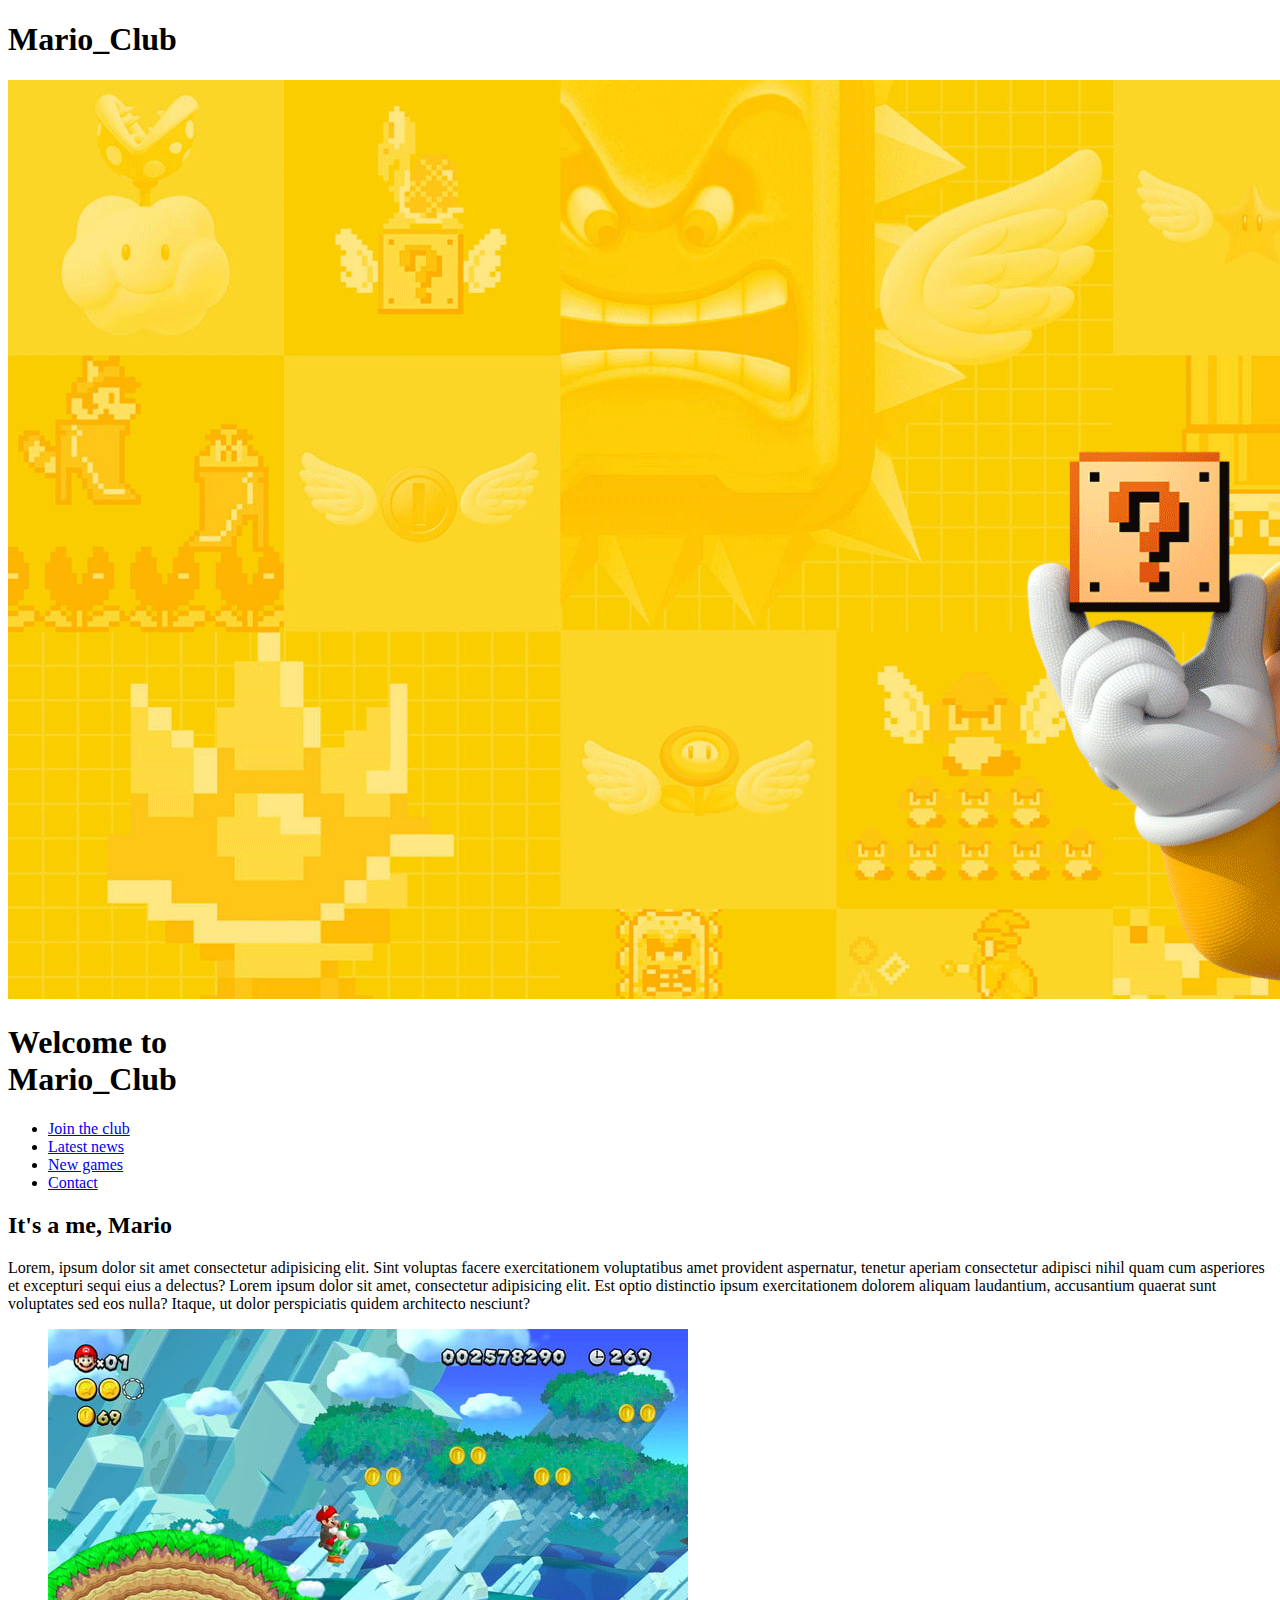
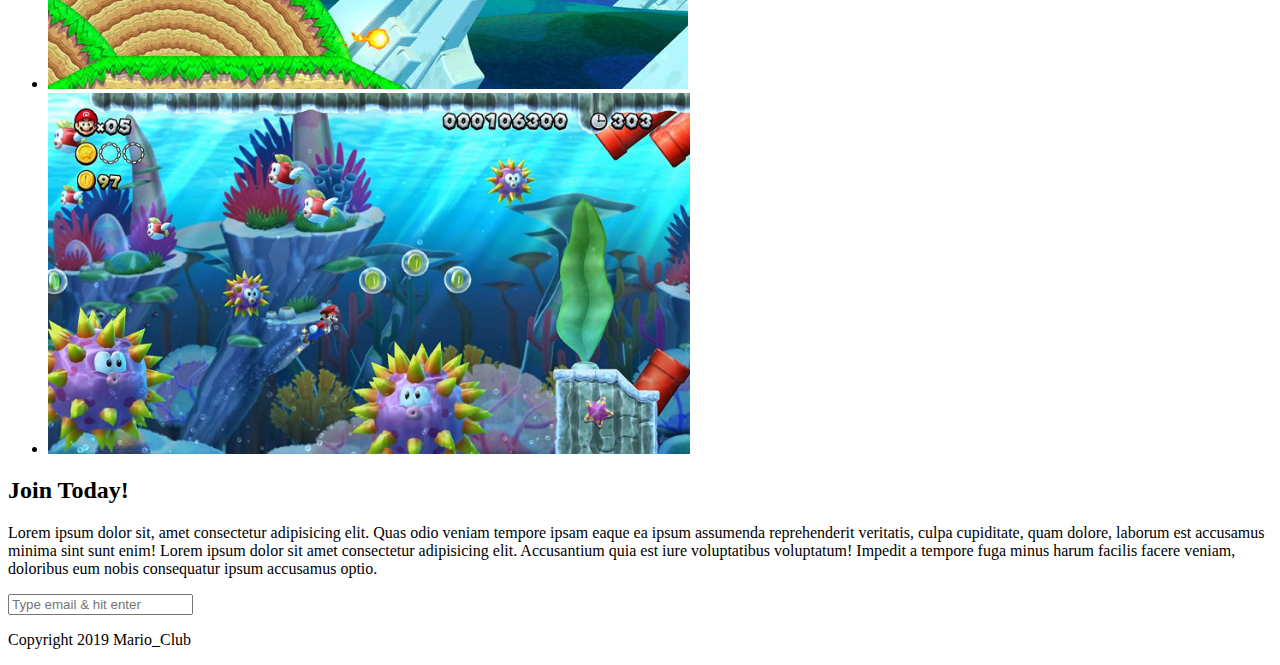
==== 5_index_semantics.html @ 718b4606 "site start" ====
<!DOCTYPE html>
<html>
  <!-- main section article 
    aside (related content) header footer -->

  <head>
    <link rel="stylesheet" href="5_styles.css" />
    <title>Mario_Club</title>
  </head>
  <body>
    <header><h1>Mario_Club</h1></header>

    <section class="banner">
      <img src="./data/banner.png" alt="welcome banner" />

      <div>
        <h1>Welcome to <br /><span>Mario_Club</span></h1>
      </div>
    </section>

    <nav class="main-nav">
      <ul>
        <li><a href="./join.html" class="join">Join the club</a></li>
        <li><a href="./news.html">Latest news</a></li>
        <li><a href="./games.html">New games</a></li>
        <li><a href="./contact.html">Contact</a></li>
      </ul>
    </nav>

    <main>
      <article>
        <h2>It's a me, Mario</h2>
        <p>
          Lorem, ipsum dolor sit amet consectetur adipisicing elit. Sint
          voluptas facere exercitationem voluptatibus amet provident aspernatur,
          tenetur aperiam consectetur adipisci nihil quam cum asperiores et
          excepturi sequi eius a delectus? Lorem ipsum dolor sit amet,
          consectetur adipisicing elit. Est optio distinctio ipsum
          exercitationem dolorem aliquam laudantium, accusantium quaerat sunt
          voluptates sed eos nulla? Itaque, ut dolor perspiciatis quidem
          architecto nesciunt?
        </p>
      </article>
      <ul class="images">
        <li><img src="./data/thumb-1.png" alt="mario thumb 1" /></li>
        <li><img src="./data/thumb-2.png" alt="mario thumb 2" /></li>
      </ul>
    </main>

    <section class="join">
      <h2>Join Today!</h2>
      <p>
        Lorem ipsum dolor sit, amet consectetur adipisicing elit. Quas odio
        veniam tempore ipsam eaque ea ipsum assumenda reprehenderit veritatis,
        culpa cupiditate, quam dolore, laborum est accusamus minima sint sunt
        enim! Lorem ipsum dolor sit amet consectetur adipisicing elit.
        Accusantium quia est iure voluptatibus voluptatum! Impedit a tempore
        fuga minus harum facilis facere veniam, doloribus eum nobis consequatur
        ipsum accusamus optio.
      </p>
      <form>
        <input
          type="email"
          name="email"
          placeholder="Type email & hit enter"
          required
        />
      </form>
    </section>

    <footer>
      <p class="copyright">Copyright 2019 Mario_Club</p>
    </footer>
  </body>
</html>
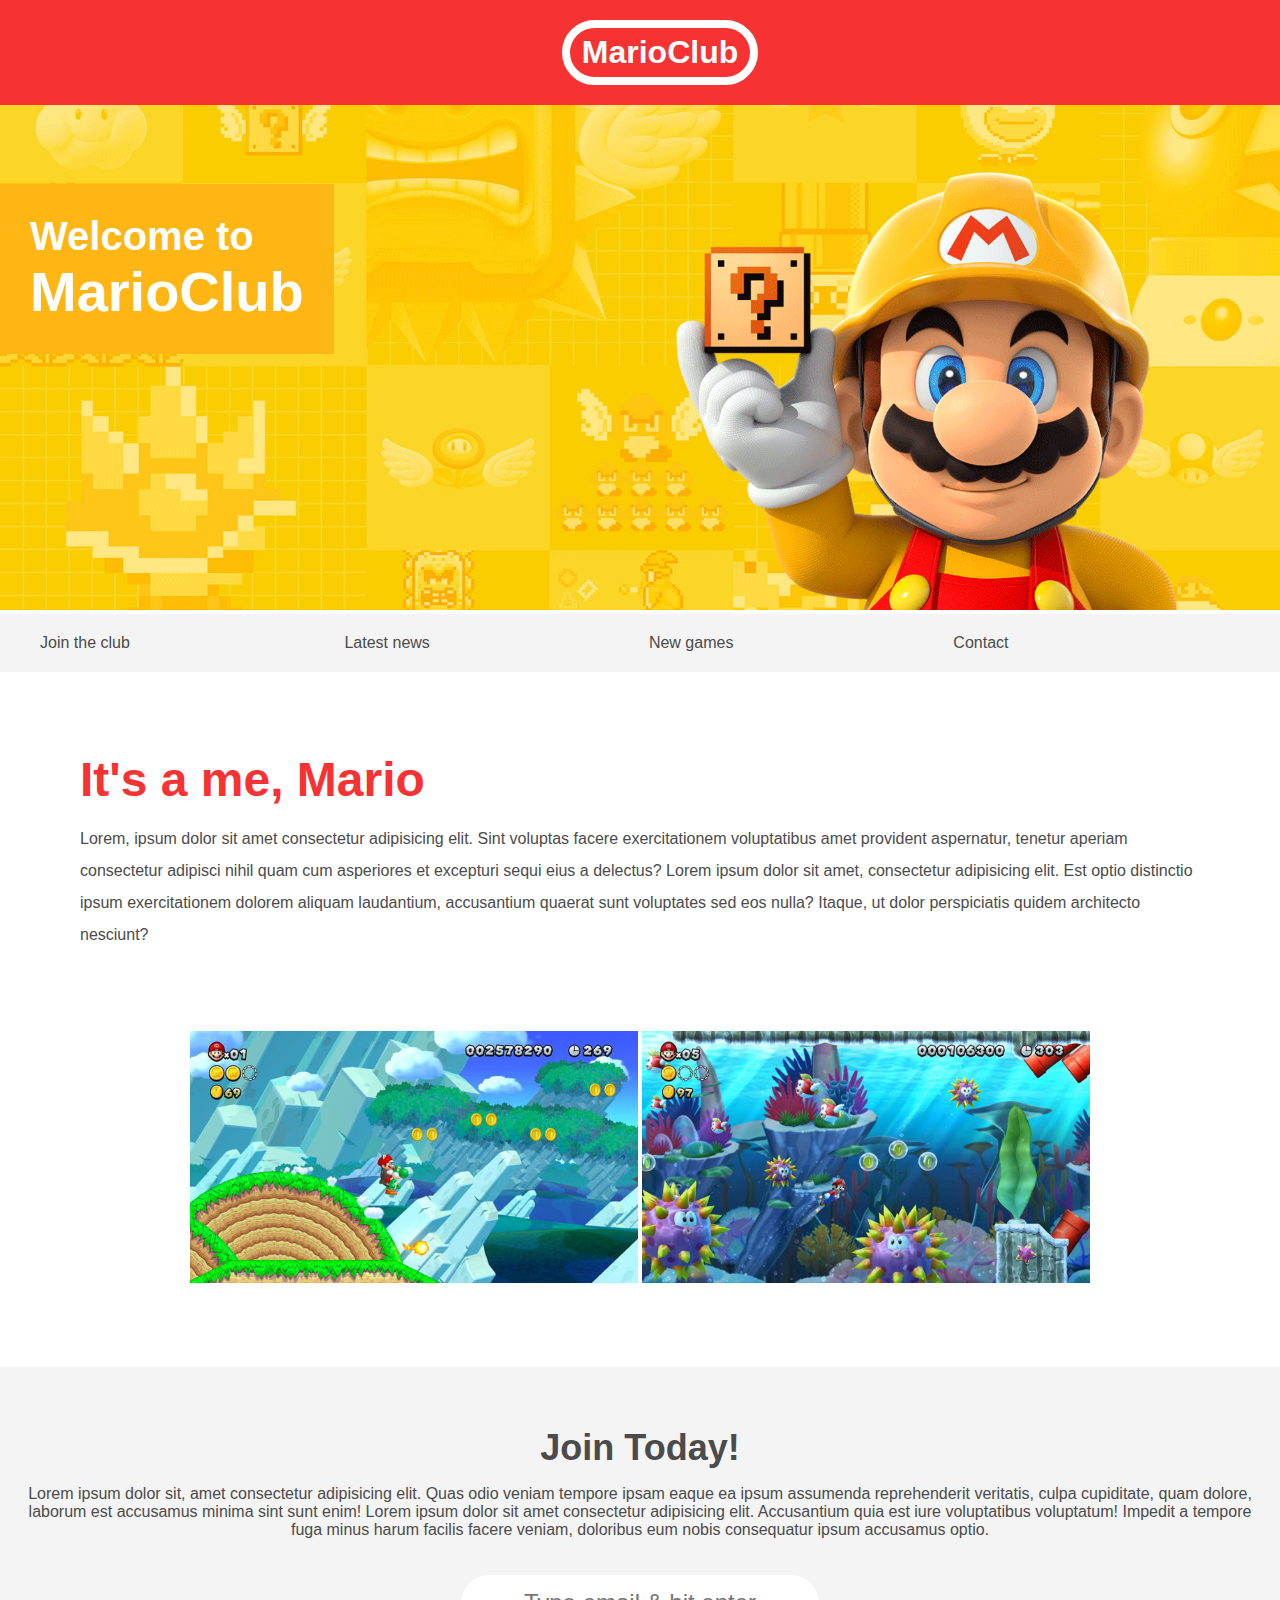
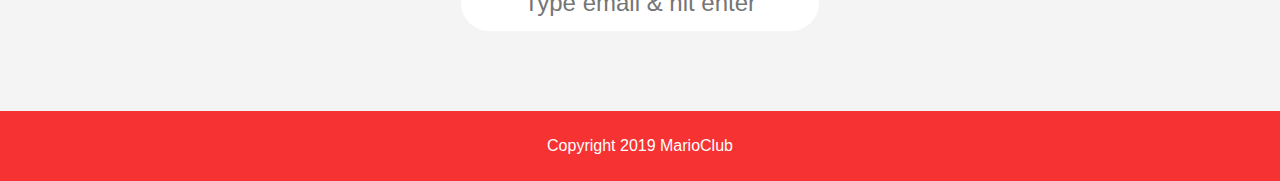
==== commit 64a1949c: "semantics" ====
--- a/5_index_semantics.html
+++ b/5_index_semantics.html
@@ -5,22 +5,24 @@
 
   <head>
     <link rel="stylesheet" href="5_styles.css" />
-    <title>Mario_Club</title>
+    <title>MarioClub</title>
   </head>
   <body>
-    <header><h1>Mario_Club</h1></header>
+    <header>
+      <h1>MarioClub</h1>
+    </header>
 
     <section class="banner">
       <img src="./data/banner.png" alt="welcome banner" />
 
-      <div>
-        <h1>Welcome to <br /><span>Mario_Club</span></h1>
+      <div class="welcome">
+        <h2>Welcome to <br /><span>MarioClub</span></h2>
       </div>
     </section>
 
     <nav class="main-nav">
       <ul>
-        <li><a href="./join.html" class="join">Join the club</a></li>
+        <li><a href="./join.html">Join the club</a></li>
         <li><a href="./news.html">Latest news</a></li>
         <li><a href="./games.html">New games</a></li>
         <li><a href="./contact.html">Contact</a></li>
@@ -69,7 +71,7 @@
     </section>
 
     <footer>
-      <p class="copyright">Copyright 2019 Mario_Club</p>
+      <p class="copyright">Copyright 2019 MarioClub</p>
     </footer>
   </body>
 </html>
--- a/5_styles.css
+++ b/5_styles.css
@@ -0,0 +1,137 @@
+body,
+ul,
+li,
+h1,
+h2,
+a {
+  margin: 0;
+  padding: 0;
+  font-family: "Segoe UI", Tahoma, Geneva, Verdana, sans-serif;
+}
+
+header {
+  background-color: #f63232;
+  padding: 20px;
+  text-align: center;
+  position: fixed;
+  width: 100%;
+  z-index: 1;
+  top: 0;
+  left: 0;
+}
+
+header h1 {
+  color: white;
+  border: 8px solid white;
+  padding: 6px 12px;
+  display: inline-block;
+  border-radius: 36px;
+}
+
+.banner {
+  position: relative;
+}
+.banner img {
+  max-width: 100%;
+}
+.banner .welcome {
+  text-align: left;
+  min-width: auto;
+  min-height: auto;
+  background-color: #feb614;
+  color: white;
+  padding: 30px;
+  position: absolute;
+  left: 0;
+  top: 30%;
+}
+.banner .welcome h2{
+  font-size: 40px;
+}
+
+.banner .welcome span {
+  font-size: 1.4em;
+}
+
+nav {
+  background-color: #f4f4f4;
+  padding: 20px;
+  position: sticky;
+  top: 110px;
+}
+nav ul {
+  white-space: nowrap;
+  max-width: 1200px;
+  margin: 0 auto;
+}
+nav li {
+  width: 25%;
+  display: inline-block;
+}
+nav li a {
+  text-decoration: none;
+  color: #4b4b4b;
+}
+nav li a.join {
+  color: #f63232;
+}
+
+main {
+  max-width: 100%;
+  width: 1200px;
+  margin: 80px auto;
+  padding: 0 40px;
+  /* dont add the padding on top of 100% */
+  box-sizing: border-box;
+}
+
+article h2 {
+  color: #f63232;
+  font-size: 48px;
+}
+
+article p {
+  line-height: 2em;
+  color: #4b4b4b;
+}
+
+.images {
+  text-align: center;
+  margin: 80px 0;
+  white-space: nowrap;
+}
+
+.images li {
+  display: inline-block;
+  width: 40%;
+}
+
+.images li img {
+  max-width: 100%;
+}
+
+.join {
+  background: #f4f4f4;
+  text-align: center;
+  padding: 60px 20px;
+  color: #4b4b4b;
+}
+
+.join h2 {
+  font-size: 36px;
+}
+form input {
+  margin: 20px 0;
+  padding: 10px 20px;
+  font-size: 24px;
+  border-radius: 28px;
+  border: 4px solid white;
+  text-align: center;
+}
+
+footer {
+  background: #f63232;
+  color: white;
+  padding: 10px;
+  text-align: center;
+}
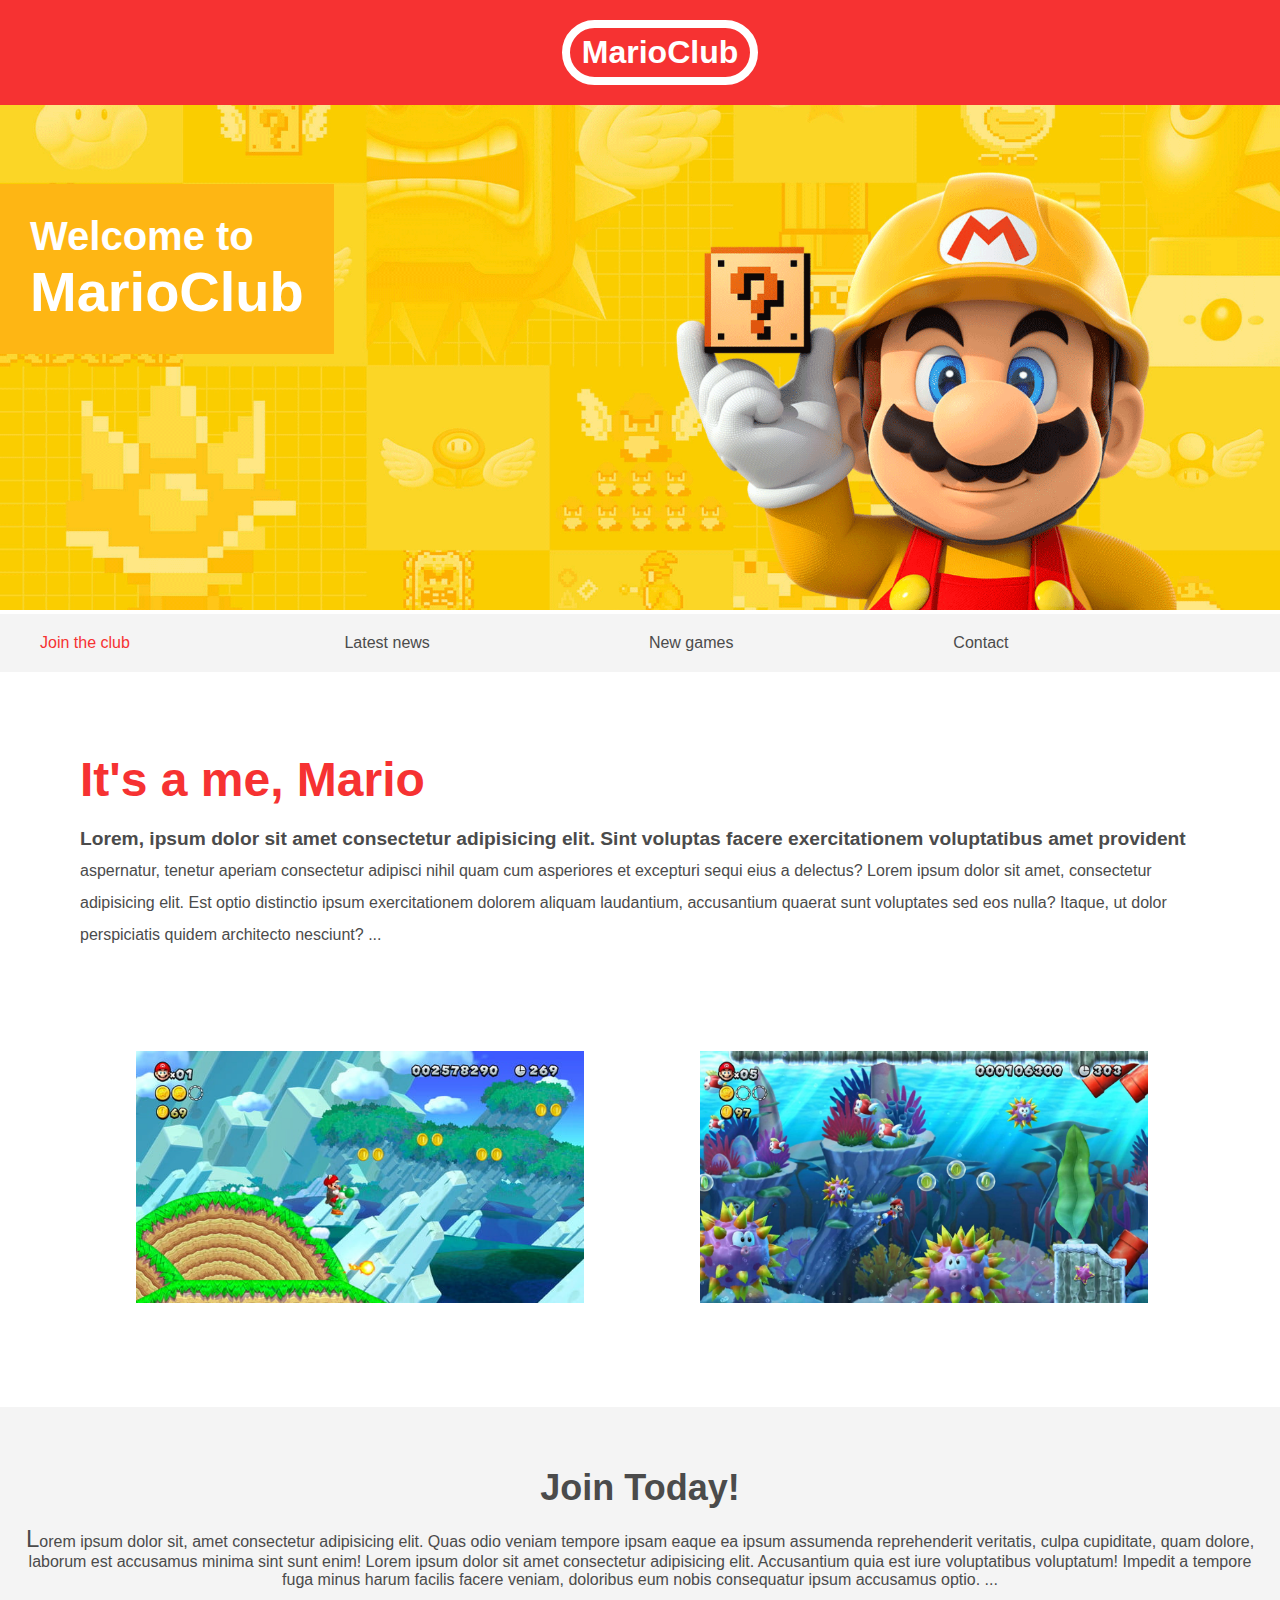
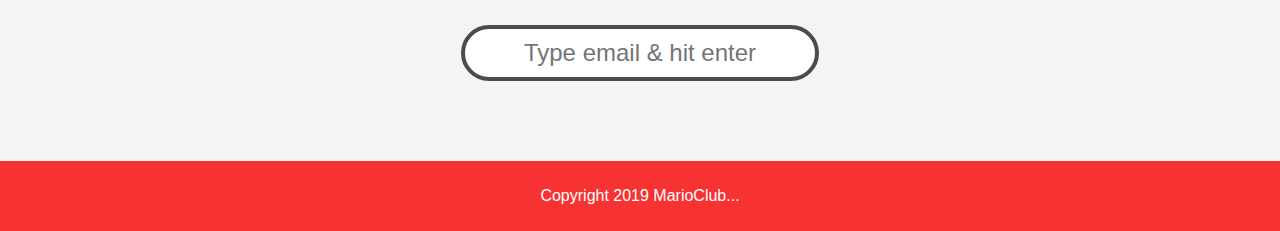
==== commit ee22def2: "pseudo classes / elements" ====
--- a/5_index_semantics.html
+++ b/5_index_semantics.html
@@ -22,7 +22,7 @@
 
     <nav class="main-nav">
       <ul>
-        <li><a href="./join.html">Join the club</a></li>
+        <li><a href="./join.html" class="join_club">Join the club</a></li>
         <li><a href="./news.html">Latest news</a></li>
         <li><a href="./games.html">New games</a></li>
         <li><a href="./contact.html">Contact</a></li>
--- a/5_styles.css
+++ b/5_styles.css
@@ -1,3 +1,11 @@
+/* position: 
+        static
+        relative
+        fixed
+        absolute
+        sticky
+*/
+
 body,
 ul,
 li,
@@ -45,7 +53,7 @@
   left: 0;
   top: 30%;
 }
-.banner .welcome h2{
+.banner .welcome h2 {
   font-size: 40px;
 }
 
@@ -58,6 +66,7 @@
   padding: 20px;
   position: sticky;
   top: 110px;
+  z-index: 1;
 }
 nav ul {
   white-space: nowrap;
@@ -72,7 +81,7 @@
   text-decoration: none;
   color: #4b4b4b;
 }
-nav li a.join {
+nav li a.join_club {
   color: #f63232;
 }
 
@@ -103,7 +112,10 @@
 
 .images li {
   display: inline-block;
+  list-style-type: none;
   width: 40%;
+  margin: 20px 5%;
+  position: relative;
 }
 
 .images li img {
@@ -120,12 +132,13 @@
 .join h2 {
   font-size: 36px;
 }
+
 form input {
   margin: 20px 0;
   padding: 10px 20px;
   font-size: 24px;
   border-radius: 28px;
-  border: 4px solid white;
+  border: 4px solid #4b4b4b;
   text-align: center;
 }
 
@@ -135,3 +148,49 @@
   padding: 10px;
   text-align: center;
 }
+
+/* pseudo classes */
+
+/* hover / focus */
+
+nav li a:hover {
+  text-decoration: underline;
+}
+
+.images li:hover {
+  position: relative;
+  top: -5px;
+}
+
+form input:focus {
+  border: 4px dashed #4b4b4b;
+  outline: none;
+}
+
+form input:valid {
+  border: 4px solid #71d300;
+}
+
+/* nav li:first-child {
+  border: 3px solid #f63232;
+} */
+
+/* pseudo elements */
+
+article p::first-line {
+  font-weight: bold;
+  font-size: 1.2em;
+}
+
+section.join p::first-letter{
+    font-size: 1.5em;
+}
+
+p::selection{
+    background-color: #f63232;
+    color: white;
+}
+
+p::after{
+    content: '...';
+}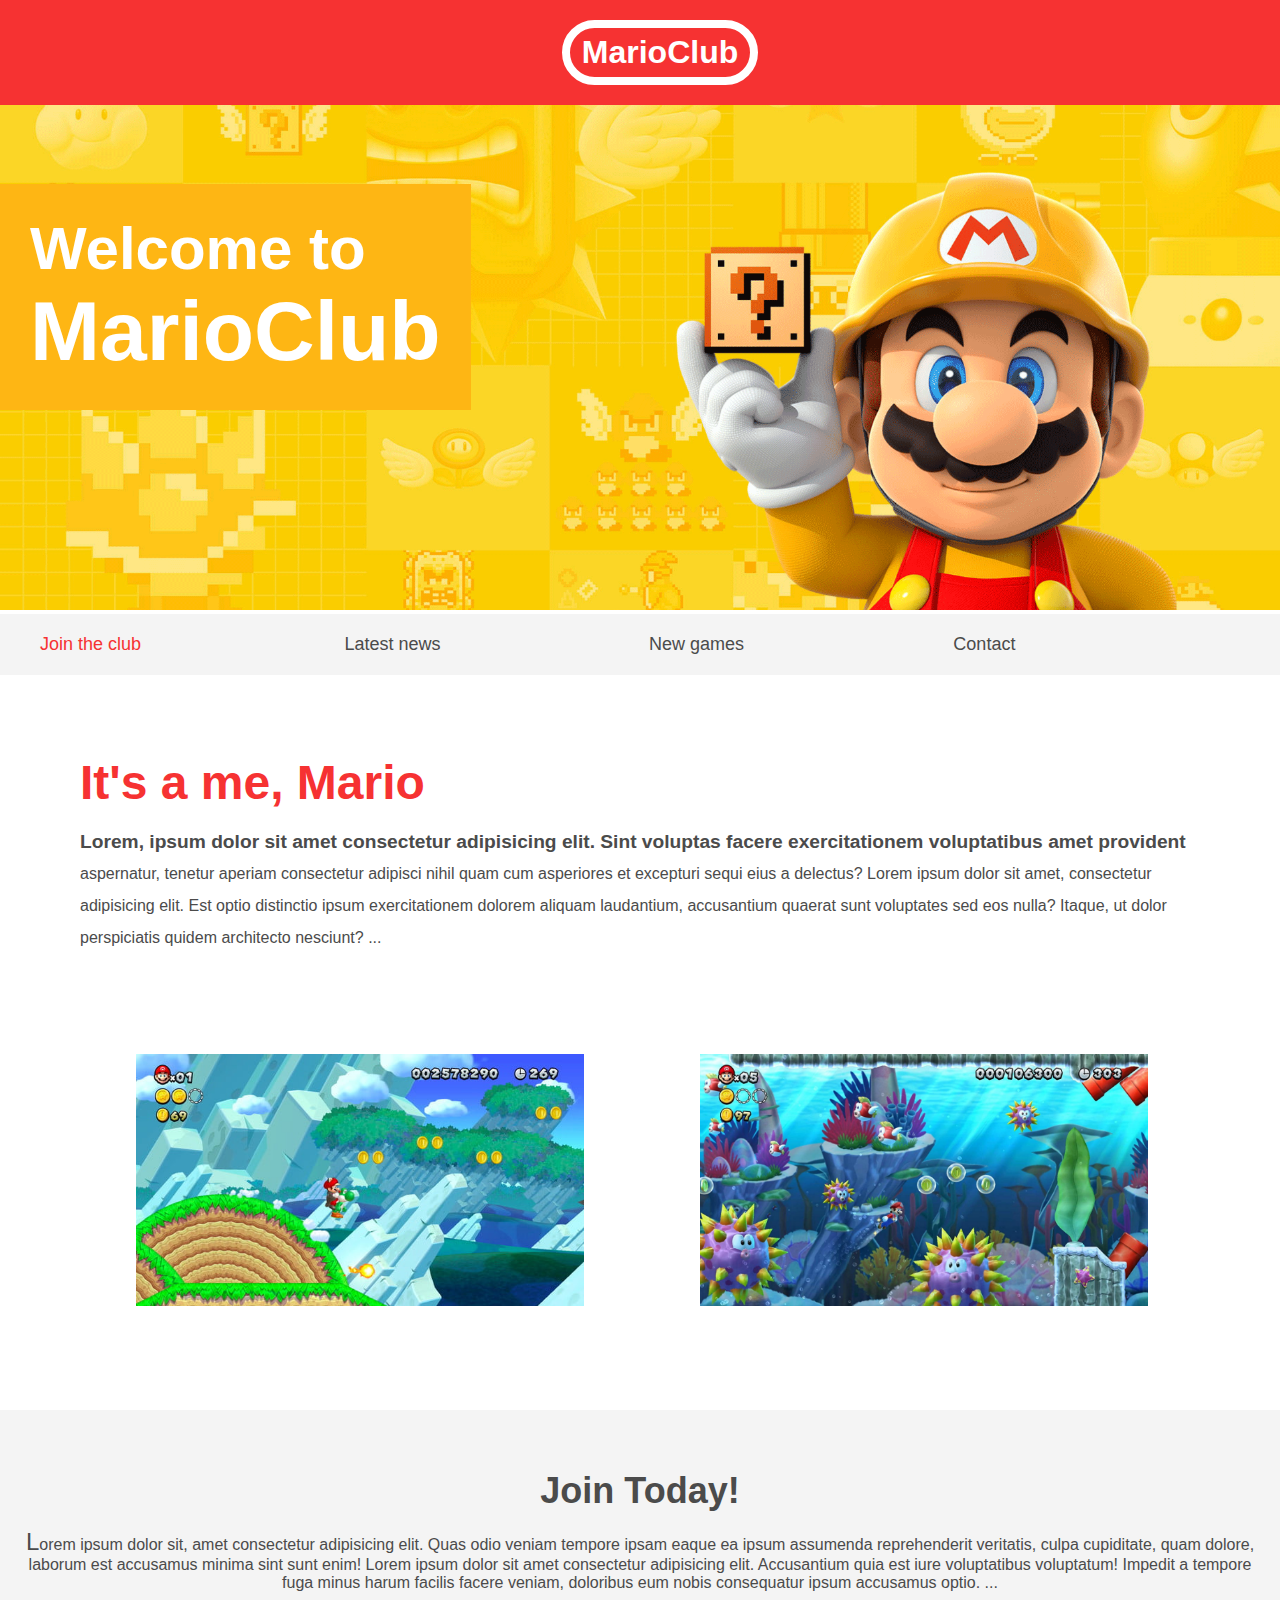
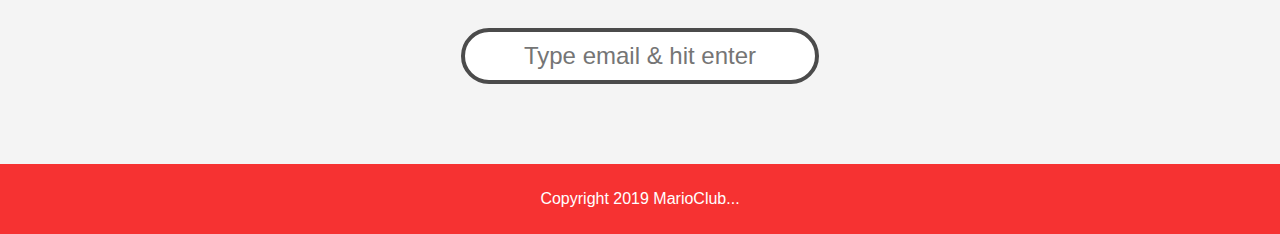
==== commit e9c51f45: "media queries, responsive" ====
--- a/5_index_semantics.html
+++ b/5_index_semantics.html
@@ -4,6 +4,7 @@
     aside (related content) header footer -->
 
   <head>
+    <meta name="viewport" content="width=device-width, initial-scale=1.0" />
     <link rel="stylesheet" href="5_styles.css" />
     <title>MarioClub</title>
   </head>
--- a/5_styles.css
+++ b/5_styles.css
@@ -182,15 +182,69 @@
   font-size: 1.2em;
 }
 
-section.join p::first-letter{
-    font-size: 1.5em;
-}
-
-p::selection{
-    background-color: #f63232;
-    color: white;
-}
-
-p::after{
-    content: '...';
-}+section.join p::first-letter {
+  font-size: 1.5em;
+}
+
+p::selection {
+  background-color: #f63232;
+  color: white;
+}
+
+p::after {
+  content: "...";
+}
+
+/* responsive styles */
+/* media queries */
+@media screen and (max-width: 1400px) {
+  .banner .welcome h2 {
+    font-size: 60px;
+  }
+  nav li {
+    font-size: 18px;
+  }
+}
+
+@media screen and (max-width: 950px) {
+  .banner .welcome h2 {
+    font-size: 40px;
+  }
+}
+
+@media screen and (max-width: 700px) {
+  .banner .welcome {
+    position: relative;
+    text-align: center;
+    padding: 10px;
+  }
+  .banner .welcome br {
+    display: none;
+  }
+  .banner .welcome h2 {
+    font-size: 25px;
+  }
+  .banner .welcome span {
+    font-size: 1em;
+  }
+  .images li {
+    width: 100%;
+    margin: 20px auto;
+    display: block;
+  }
+}
+
+@media screen and (max-width: 560px) {
+  nav li {
+    font-size: 20px;
+    display: block;
+    width: 100%;
+    margin: 12px 0;
+  }
+  header {
+    position: relative;
+  }
+  nav {
+    top: 0;
+  }
+}
